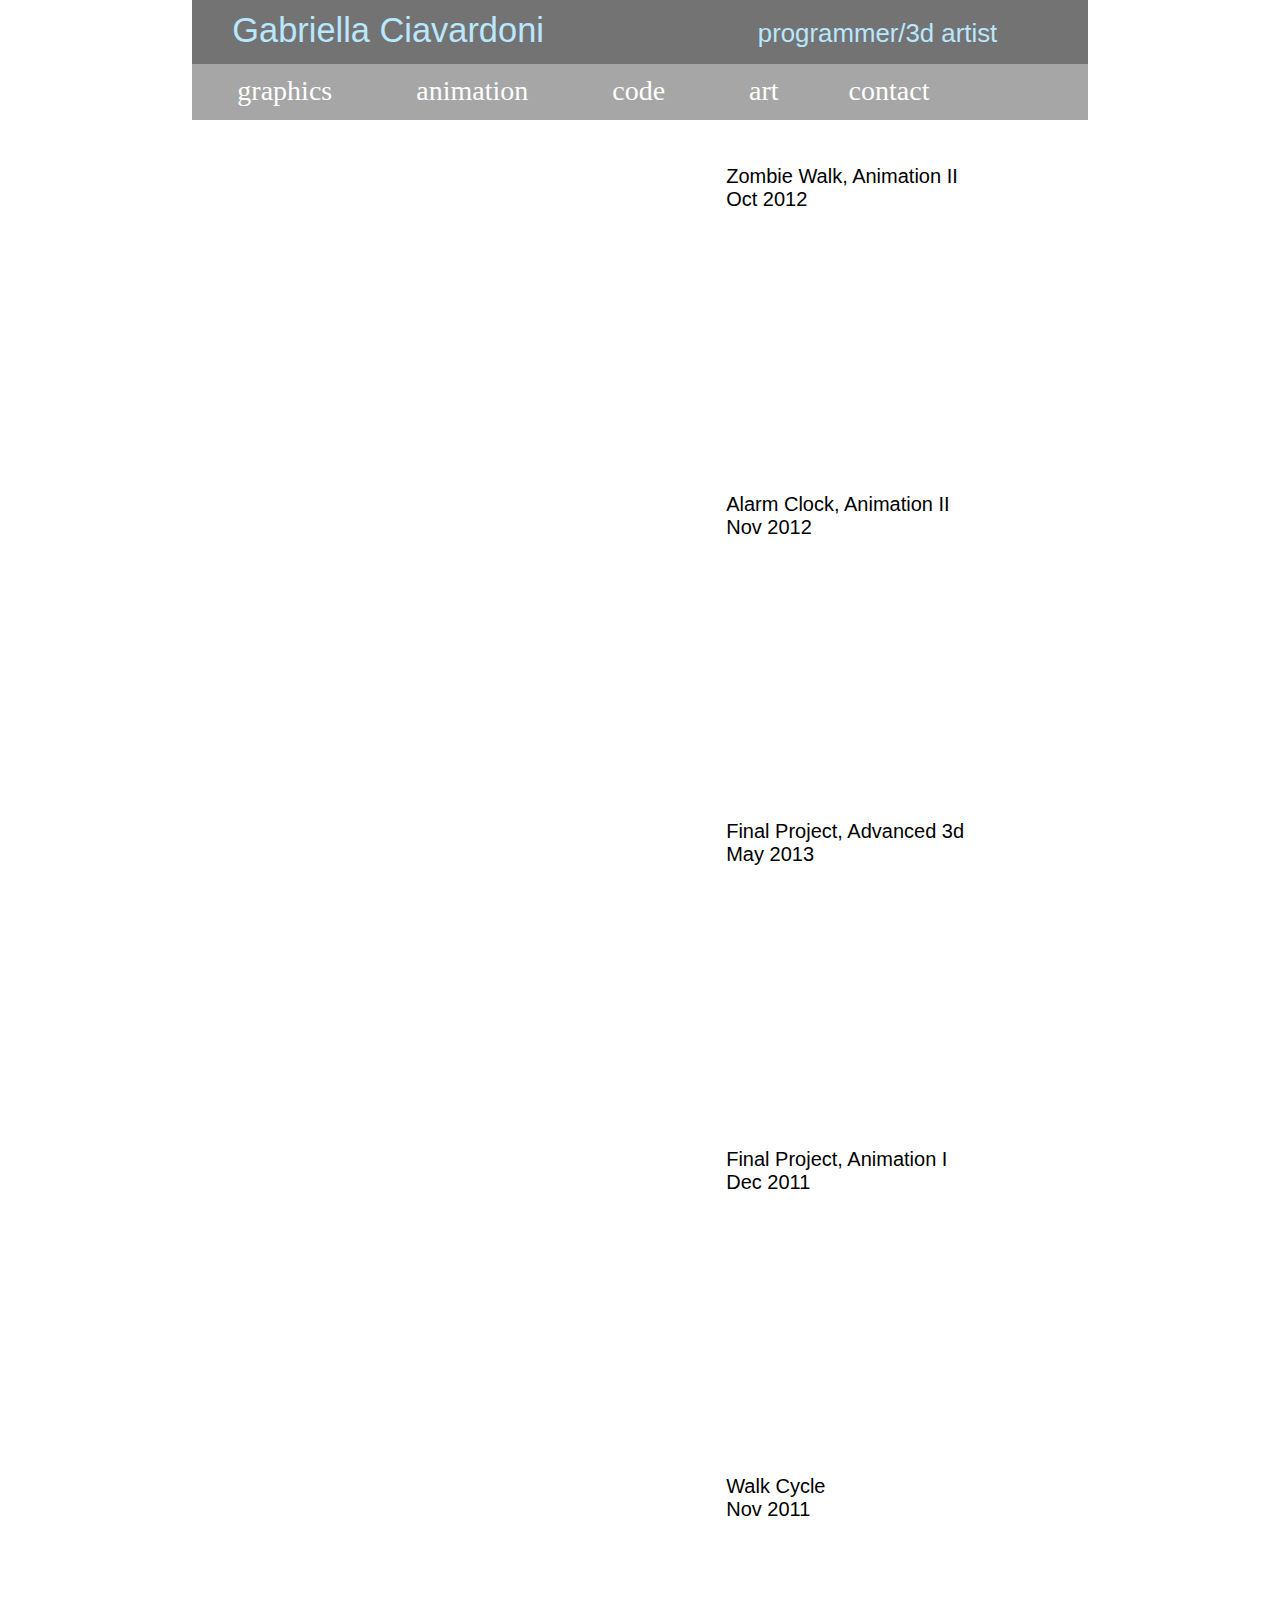
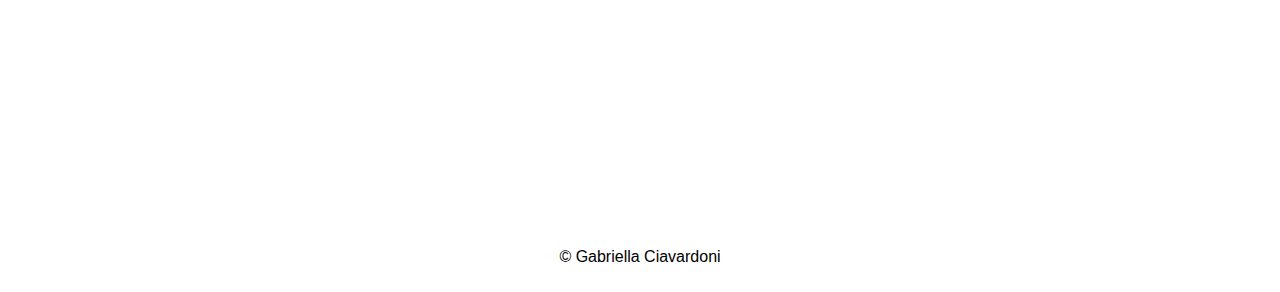
==== animation.html @ b0a227eb "pages" ====
<!DOCTYPE HTML>
<html>
<head>
<meta http-equiv="Content-Type" content="text/html; charset=utf-8">
<title>gciavardoni.com</title>
<link href="stylesheet.css" rel="stylesheet" type="text/css">
</head>

<body>

<div id = "mainContainer">

    <div id = "header">Gabriella Ciavardoni<div style="font-size: 0.75em; display: inline-block; padding-left: 25%; text-align: right;">programmer/3d artist</div></div>

    <div id = "nav">
            <a href="graphics.html"><div id = "pageLink", style = "display: inline-block;">graphics</div></a>
            <a href="animation.html"><div id = "pageLink" style = "display: inline-block;">animation</div></a>
            <a href="code.html"><div id = "pageLink", style = "display: inline-block;">code</div></a>
            <a href="art.html"><div id = "pageLink" style = "display: inline-block;">art</div></a>
            <a href="index.html"><div id = "lastLink" style = "display: inline-block;">contact</div></a>
    </div>

	<div id = "pageContent">
    
    	<div id = "videoBin">
        </div>
        <div id = "descr">Zombie Walk, Animation II<br>Oct 2012</div>

		<br>
                
    	<div id = "videoBin">
        </div>
        <div id = "descr">Alarm Clock, Animation II<br>Nov 2012</div>

		<br>
        
        <div id = "videoBin">
        <iframe src="http://player.vimeo.com/video/81960829" frameborder="0" style="overflow:hidden;overflow-x:hidden;overflow-y:hidden;height:100%;width:100%;position:absolute;top:0px;left:0px;right:0px;bottom:0px;" webkitallowfullscreen mozallowfullscreen allowfullscreen></iframe></div>
        <a href="http://vimeo.com/81960829" target="_blank" style="color: #000;"><div id = "descr">Final Project, Advanced 3d<br>May 2013</div></a>

		<br>
    
    	<div id = "videoBin">
    	<iframe src="http://player.vimeo.com/video/34568911" frameborder="0" style="overflow:hidden;overflow-x:hidden;overflow-y:hidden;height:100%;width:100%;position:absolute;top:0px;left:0px;right:0px;bottom:0px;" webkitAllowFullScreen mozallowfullscreen allowFullScreen></iframe></div>
		<a href="http://vimeo.com/34568911" target="_blank" style="color: #000;"><div id = "descr">Final Project, Animation I<br>Dec 2011</div></a>
		
        <br>
        
        <div id = "videoBin">
		<iframe src="http://player.vimeo.com/video/34354521" frameborder="0" style="overflow:hidden;overflow-x:hidden;overflow-y:hidden;height:100%;width:100%;position:absolute;top:0px;left:0px;right:0px;bottom:0px;" webkitAllowFullScreen mozallowfullscreen allowFullScreen></iframe>
        </div>
        <a href="http://vimeo.com/34354521" target="_blank" style="color: #000;"><div id = "descr">Walk Cycle<br>Nov 2011</div></a>

    </div>

    <div id = "footer">© Gabriella Ciavardoni</div>

</div>

</body>

</html>
---- stylesheet.css ----
@charset "utf-8";
/* CSS Document */

/* Setup */
body {
	background-image: url(images/background.png);
	background-size: 30%;
	
	font-size: 100%;
	margin: 0 auto;
	position: relative;
}

/* Main Bin */
#mainContainer {
	height: auto;
	/* width: 70%; */
	margin-left: 15%;
	margin-right: 15%;
		
	background-color: rgba(255, 255, 255, 0.85);
	font-size: 1.0em;
	/*font-size: 2.5em;*/
	font-family:Arial, Helvetica, sans-serif;
	font-weight:lighter;
}

#header {	
	/* starting at top, clockwise */
	/*padding: 25px 75px 50px 75px;	*/
	padding: 1.25% 0% 1.5% 4.5%;
	
	background-color: rgba(0, 0, 0, 0.55);
	
	font-size: 2.15em;
	font-family: Arial, Helvetica, sans-serif;;
	color: #b8e7ff;
}

/* Navigation Bar */
#nav {
	padding: 1.25% 3.5% 1.5% 3.5%;
	background-color: rgba(0, 0, 0, 0.35);
	
	font-size: 1.75em;
	font-family: Raleway;
	color: #FFF;
}

#pageLink {
	padding-right: 2.25em;
	padding-left: 0.5em;
	text-align: center;
}

#lastLink {
	text-align: center;
}
/* End Navigation Bar */


/* General Content */
#pageContent {
 /*	padding: 50px 75px 0px 75px; */
	padding: 5% 5% 0% 5%;
	font-size: 1.25em;
	text-align: justify;
}

#general {
	padding: 1% 7.5% 0% 7.5%;
	font-size: 1.10em;
	text-align: justify;
	font-family:Arial, Helvetica, sans-serif;
	font-weight: 50%;
}

/* Video Content */
#videoBin {
	width: 50%;
	padding-bottom: 35%;
	margin-left: 5%;
	box-sizing: border-box;
	position: relative;
	display: inline-block;
	margin-bottom: 5%;
}

#descr {
	vertical-align: top;
	width: 35%;
	padding-left: 5%;
/*	padding: 25px 0px 25px 200px;*/
	display: inline-block;
	text-align: center:
}
/* End Video Content */

/* Image Content */
#gallery {
	padding: 5% 5% 5% 5%;
	width: 112.5%;
}
/* End Image Content */

#footer {
	height: auto;
/*	padding: 100px 75px 30px 75px; */
	padding: 5% 7.5% 3% 7.5%;
	text-align: center;
}


/* Link Settings */
a:link {color: #FFF; text-decoration:none;} /* unvisited link */
a:visited {color: #FFF;} /* visited link */
a:hover {color:#b8e7ff;} /* mouse over link */


/* Font Settings */
@font-face {
    font-family:'Raleway Thin';
	src: url('raleway_thin-webfont.eot');
	src: url('raleway_thin-webfont.eot?#iefix') format('embedded-opentype'), url('raleway_thin-webfont.woff') format('woff'), url('raleway_thin-webfont.ttf') format('truetype'), url('raleway_thin-webfont.svg#raleway_thin') format('svg');
	font-weight: normal;
	font-style: normal;
}
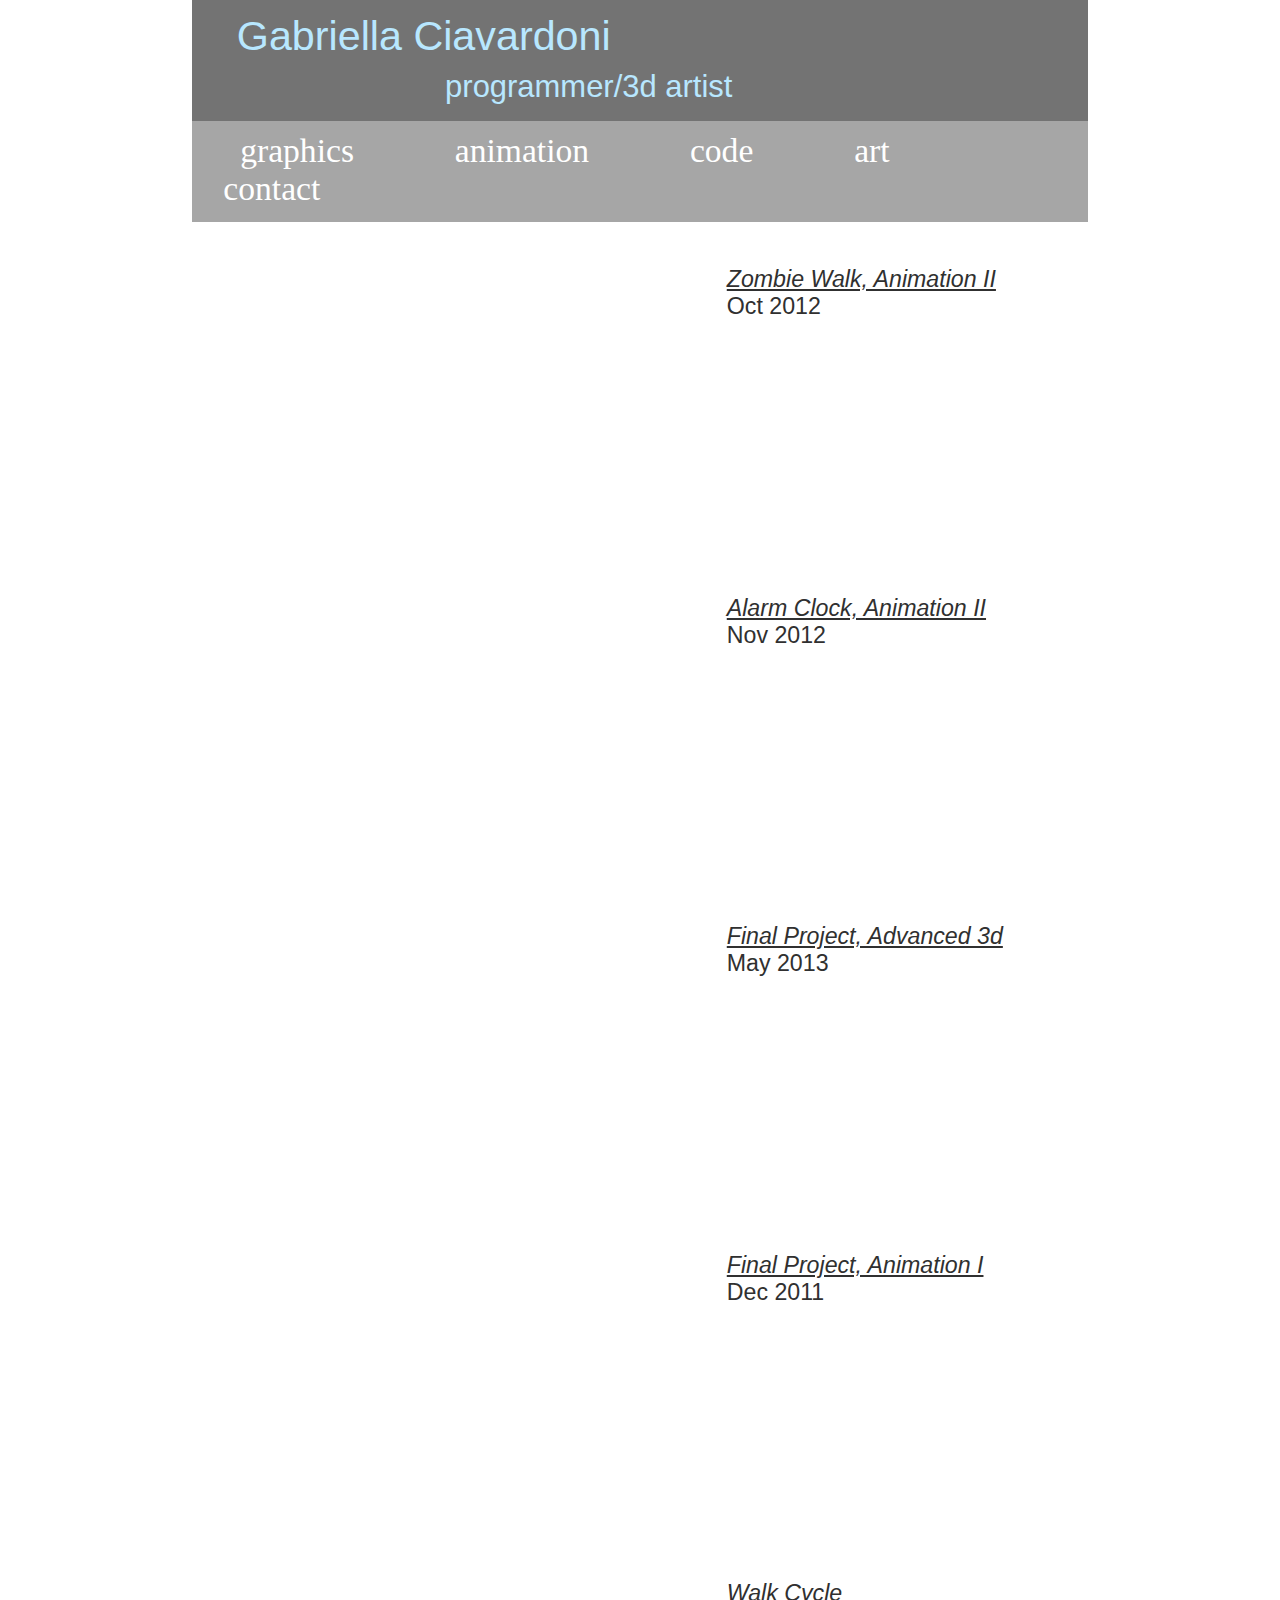
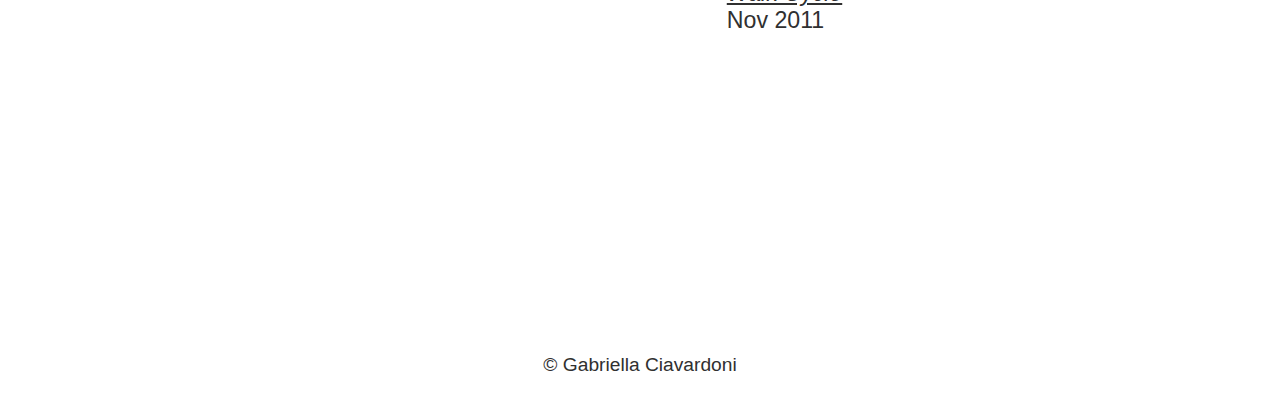
==== commit 4af699b8: "updates" ====
--- a/animation.html
+++ b/animation.html
@@ -2,7 +2,7 @@
 <html>
 <head>
 <meta http-equiv="Content-Type" content="text/html; charset=utf-8">
-<title>gciavardoni.com</title>
+<title>Gabriella Ciavardoni</title>
 <link href="stylesheet.css" rel="stylesheet" type="text/css">
 </head>
 
@@ -13,47 +13,49 @@
     <div id = "header">Gabriella Ciavardoni<div style="font-size: 0.75em; display: inline-block; padding-left: 25%; text-align: right;">programmer/3d artist</div></div>
 
     <div id = "nav">
-            <a href="graphics.html"><div id = "pageLink", style = "display: inline-block;">graphics</div></a>
-            <a href="animation.html"><div id = "pageLink" style = "display: inline-block;">animation</div></a>
-            <a href="code.html"><div id = "pageLink", style = "display: inline-block;">code</div></a>
-            <a href="art.html"><div id = "pageLink" style = "display: inline-block;">art</div></a>
-            <a href="index.html"><div id = "lastLink" style = "display: inline-block;">contact</div></a>
+            <a class="nav" href="graphics.html"><div id = "pageLink", style = "display: inline-block;">graphics</div></a>
+            <a class="nav" href="animation.html"><div id = "pageLink" style = "display: inline-block;">animation</div></a>
+            <a class="nav" href="code.html"><div id = "pageLink", style = "display: inline-block;">code</div></a>
+            <a class="nav" href="art.html"><div id = "pageLink" style = "display: inline-block;">art</div></a>
+            <a class="nav" href="index.html"><div id = "lastLink" style = "display: inline-block;">contact</div></a>
     </div>
 
-	<div id = "pageContent">
-    
-    	<div id = "videoBin">
+    <div id = "content">
+    	<div id = "pageContent">
+        
+        	<div id = "videoBin">
+            <iframe src="http://player.vimeo.com/video/82433640" frameborder="0" style="overflow:hidden;overflow-x:hidden;overflow-y:hidden;height:100%;width:100%;position:absolute;top:0px;left:0px;right:0px;bottom:0px;" webkitAllowFullScreen mozallowfullscreen allowFullScreen></iframe></div>
+            <div id ="descr"><a class="gen" href="https://vimeo.com/82433640" target="_blank" style="color: #303030;">Zombie Walk, Animation II</a><br>Oct 2012</div>
+
+    		<br>
+                    
+        	<div id = "videoBin">
+            <iframe src="http://player.vimeo.com/video/82433641" frameborder="0" style="overflow:hidden;overflow-x:hidden;overflow-y:hidden;height:100%;width:100%;position:absolute;top:0px;left:0px;right:0px;bottom:0px;" webkitAllowFullScreen mozallowfullscreen allowFullScreen></iframe></div>
+            <div id = "descr"><a class="gen" href="https://vimeo.com/82433641" target="_blank" style="color: #303030;">Alarm Clock, Animation II</a><br>Nov 2012</div>
+
+    		<br>
+            
+            <div id = "videoBin">
+            <iframe src="http://player.vimeo.com/video/81960829" frameborder="0" style="overflow:hidden;overflow-x:hidden;overflow-y:hidden;height:100%;width:100%;position:absolute;top:0px;left:0px;right:0px;bottom:0px;" webkitallowfullscreen mozallowfullscreen allowfullscreen></iframe></div>
+            <div id = "descr"><a class="gen" href="http://vimeo.com/81960829" target="_blank" style="color: #303030;">Final Project, Advanced 3d</a><br>May 2013</div>
+
+    		<br>
+        
+        	<div id = "videoBin">
+        	<iframe src="http://player.vimeo.com/video/34568911" frameborder="0" style="overflow:hidden;overflow-x:hidden;overflow-y:hidden;height:100%;width:100%;position:absolute;top:0px;left:0px;right:0px;bottom:0px;" webkitAllowFullScreen mozallowfullscreen allowFullScreen></iframe></div>
+    		<div id = "descr"><a class="gen" href="http://vimeo.com/34568911" target="_blank" style="color: #303030;">Final Project, Animation I</a><br>Dec 2011</div>
+    		
+            <br>
+            
+            <div id = "videoBin">
+    		<iframe src="http://player.vimeo.com/video/34354521" frameborder="0" style="overflow:hidden;overflow-x:hidden;overflow-y:hidden;height:100%;width:100%;position:absolute;top:0px;left:0px;right:0px;bottom:0px;" webkitAllowFullScreen mozallowfullscreen allowFullScreen></iframe>
+            </div>
+            <div id = "descr"><a class="gen" href="http://vimeo.com/34354521" target="_blank" style="color: #303030;">Walk Cycle</a><br>Nov 2011</div>
+
         </div>
-        <div id = "descr">Zombie Walk, Animation II<br>Oct 2012</div>
 
-		<br>
-                
-    	<div id = "videoBin">
-        </div>
-        <div id = "descr">Alarm Clock, Animation II<br>Nov 2012</div>
-
-		<br>
-        
-        <div id = "videoBin">
-        <iframe src="http://player.vimeo.com/video/81960829" frameborder="0" style="overflow:hidden;overflow-x:hidden;overflow-y:hidden;height:100%;width:100%;position:absolute;top:0px;left:0px;right:0px;bottom:0px;" webkitallowfullscreen mozallowfullscreen allowfullscreen></iframe></div>
-        <a href="http://vimeo.com/81960829" target="_blank" style="color: #000;"><div id = "descr">Final Project, Advanced 3d<br>May 2013</div></a>
-
-		<br>
-    
-    	<div id = "videoBin">
-    	<iframe src="http://player.vimeo.com/video/34568911" frameborder="0" style="overflow:hidden;overflow-x:hidden;overflow-y:hidden;height:100%;width:100%;position:absolute;top:0px;left:0px;right:0px;bottom:0px;" webkitAllowFullScreen mozallowfullscreen allowFullScreen></iframe></div>
-		<a href="http://vimeo.com/34568911" target="_blank" style="color: #000;"><div id = "descr">Final Project, Animation I<br>Dec 2011</div></a>
-		
-        <br>
-        
-        <div id = "videoBin">
-		<iframe src="http://player.vimeo.com/video/34354521" frameborder="0" style="overflow:hidden;overflow-x:hidden;overflow-y:hidden;height:100%;width:100%;position:absolute;top:0px;left:0px;right:0px;bottom:0px;" webkitAllowFullScreen mozallowfullscreen allowFullScreen></iframe>
-        </div>
-        <a href="http://vimeo.com/34354521" target="_blank" style="color: #000;"><div id = "descr">Walk Cycle<br>Nov 2011</div></a>
-
+        <div id = "footer">© Gabriella Ciavardoni</div>
     </div>
-
-    <div id = "footer">© Gabriella Ciavardoni</div>
 
 </div>
 
--- a/stylesheet.css
+++ b/stylesheet.css
@@ -19,16 +19,21 @@
 	margin-right: 15%;
 		
 	background-color: rgba(255, 255, 255, 0.85);
-	font-size: 1.0em;
+	font-size: 1.2em;
 	/*font-size: 2.5em;*/
 	font-family:Arial, Helvetica, sans-serif;
 	font-weight:lighter;
+	color: #303030;
+}
+
+#content {
+	background-color: rgba(255, 255, 255, 0.20);
 }
 
 #header {	
 	/* starting at top, clockwise */
 	/*padding: 25px 75px 50px 75px;	*/
-	padding: 1.25% 0% 1.5% 4.5%;
+	padding: 1.5% 2.0% 1.5% 5.0%;
 	
 	background-color: rgba(0, 0, 0, 0.55);
 	
@@ -63,13 +68,13 @@
 #pageContent {
  /*	padding: 50px 75px 0px 75px; */
 	padding: 5% 5% 0% 5%;
-	font-size: 1.25em;
+	font-size: 1.15em;
 	text-align: justify;
 }
 
 #general {
 	padding: 1% 7.5% 0% 7.5%;
-	font-size: 1.10em;
+	font-size: 1.05em;
 	text-align: justify;
 	font-family:Arial, Helvetica, sans-serif;
 	font-weight: 50%;
@@ -87,12 +92,13 @@
 }
 
 #descr {
+	/*font-size: 1.0em;*/
 	vertical-align: top;
 	width: 35%;
 	padding-left: 5%;
 /*	padding: 25px 0px 25px 200px;*/
 	display: inline-block;
-	text-align: center:
+	font-size: 1.05em;
 }
 /* End Video Content */
 
@@ -112,10 +118,16 @@
 
 
 /* Link Settings */
-a:link {color: #FFF; text-decoration:none;} /* unvisited link */
-a:visited {color: #FFF;} /* visited link */
-a:hover {color:#b8e7ff;} /* mouse over link */
 
+/* navigation links */
+a.nav:link {color: #FFF; text-decoration: none;} /* unvisited link */
+a.nav:visited {color: #FFF;} /* visited link */
+a.nav:hover {color: #b8e7ff;} /* mouse over link */
+
+/* text contents links */
+a.gen:link {color: #000; text-decoration: underline; font-style: oblique;}
+a.gen:visited {color: #000; text-decoration: underline; font-style: oblique;}
+a.gen:hover {color: #1f5c99;}
 
 /* Font Settings */
 @font-face {
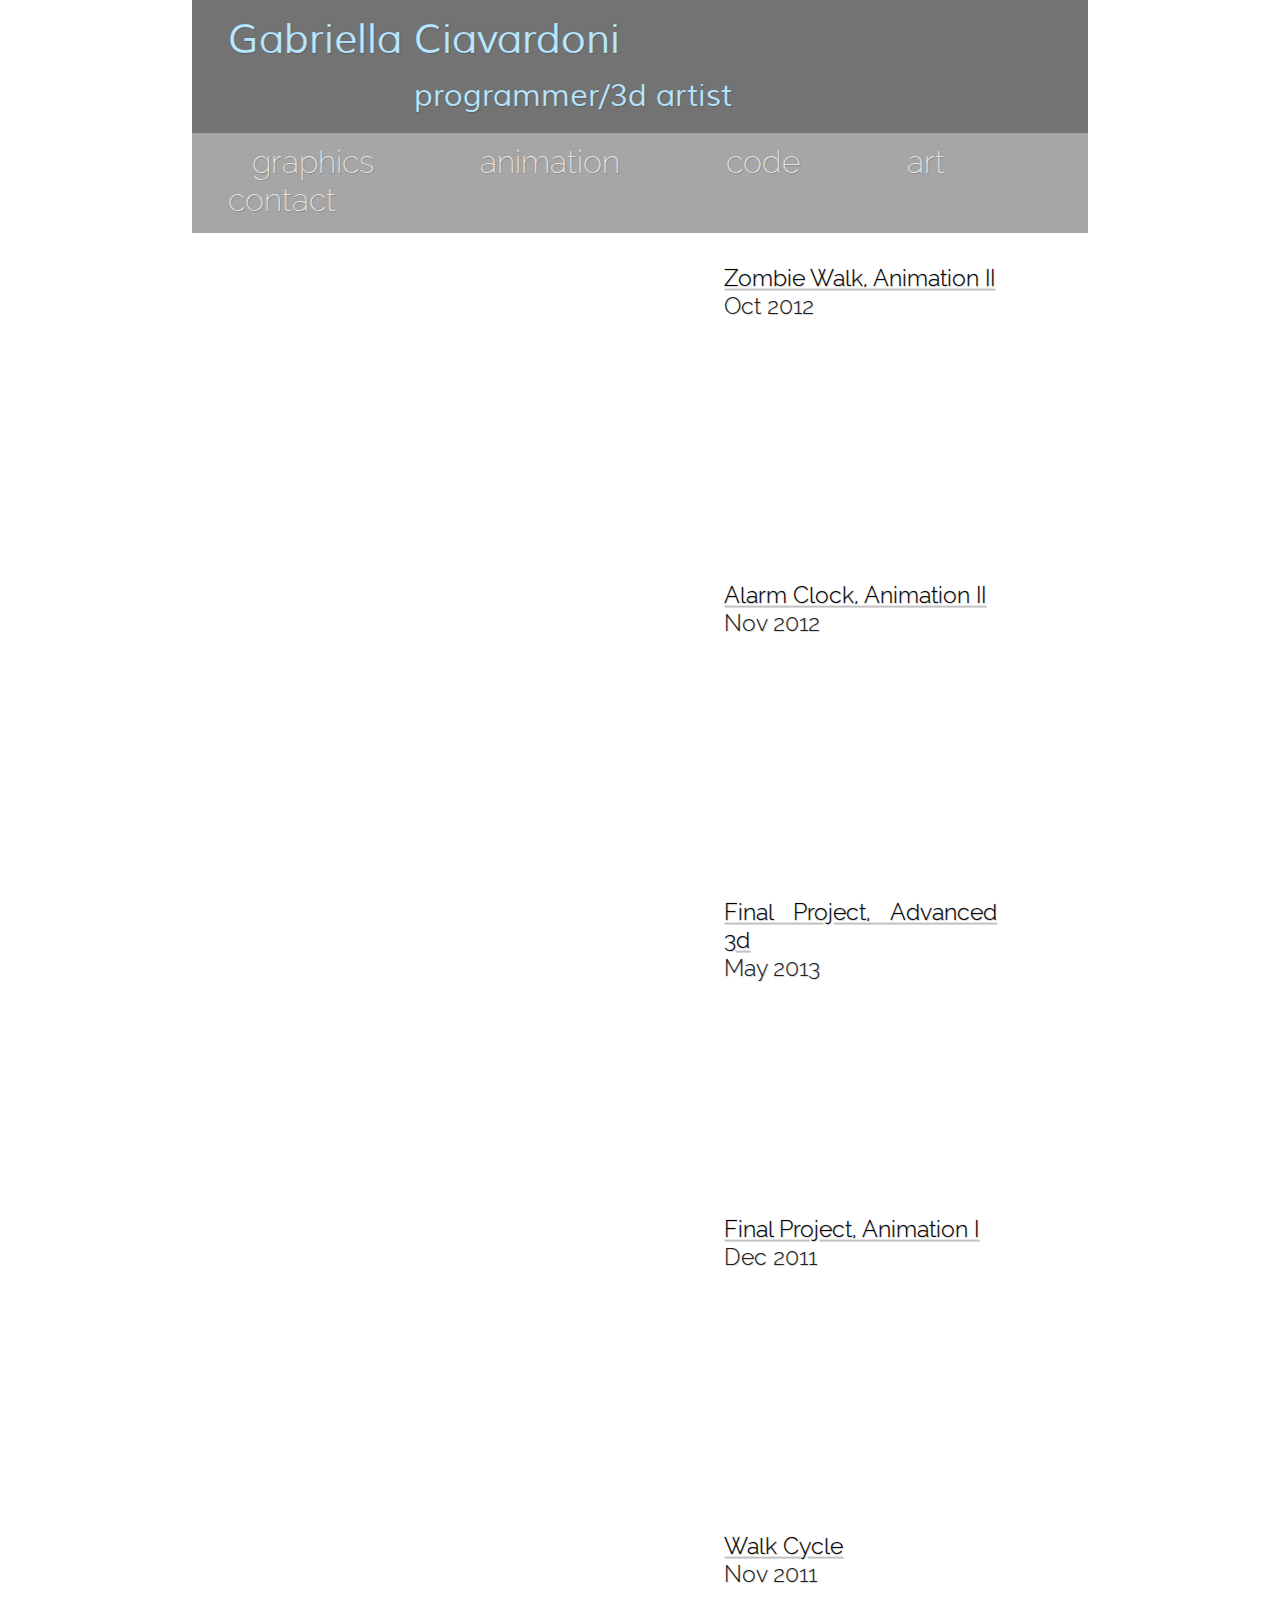
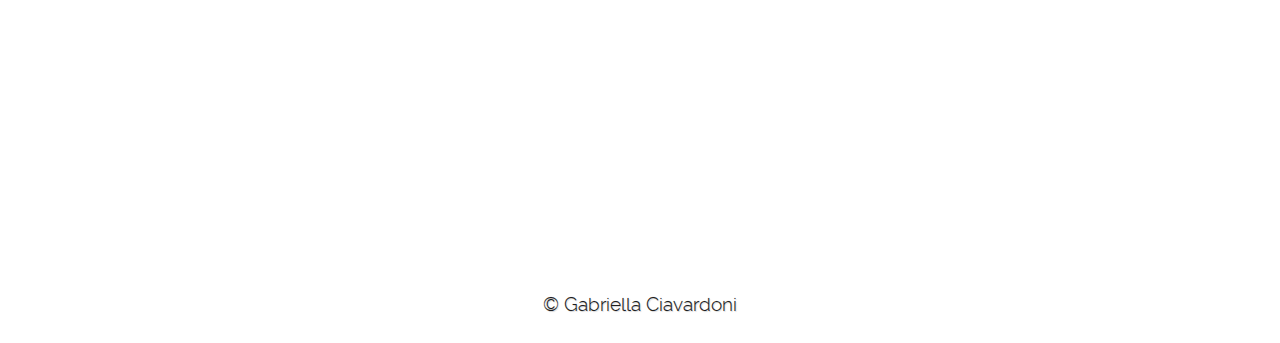
==== commit 1fe9cd6d: "art page added" ====
--- a/animation.html
+++ b/animation.html
@@ -4,13 +4,14 @@
 <meta http-equiv="Content-Type" content="text/html; charset=utf-8">
 <title>Gabriella Ciavardoni</title>
 <link href="stylesheet.css" rel="stylesheet" type="text/css">
+<link href='http://fonts.googleapis.com/css?family=Raleway:400,300,200,100,500,600|Carrois+Gothic|Muli:400,400italic,300italic,300' rel='stylesheet' type='text/css'>
 </head>
 
 <body>
 
 <div id = "mainContainer">
 
-    <div id = "header">Gabriella Ciavardoni<div style="font-size: 0.75em; display: inline-block; padding-left: 25%; text-align: right;">programmer/3d artist</div></div>
+    <div id = "header">Gabriella Ciavardoni<div style="font-size: 0.75em; display: inline-block; padding-left: 22.5%; text-align: right;">programmer/3d artist</div></div>
 
     <div id = "nav">
             <a class="nav" href="graphics.html"><div id = "pageLink", style = "display: inline-block;">graphics</div></a>
@@ -25,32 +26,32 @@
         
         	<div id = "videoBin">
             <iframe src="http://player.vimeo.com/video/82433640" frameborder="0" style="overflow:hidden;overflow-x:hidden;overflow-y:hidden;height:100%;width:100%;position:absolute;top:0px;left:0px;right:0px;bottom:0px;" webkitAllowFullScreen mozallowfullscreen allowFullScreen></iframe></div>
-            <div id ="descr"><a class="gen" href="https://vimeo.com/82433640" target="_blank" style="color: #303030;">Zombie Walk, Animation II</a><br>Oct 2012</div>
+            <div id ="descr"><a class="gen" href="https://vimeo.com/82433640" target="_blank">Zombie Walk, Animation II</a><br>Oct 2012</div>
 
     		<br>
                     
         	<div id = "videoBin">
             <iframe src="http://player.vimeo.com/video/82433641" frameborder="0" style="overflow:hidden;overflow-x:hidden;overflow-y:hidden;height:100%;width:100%;position:absolute;top:0px;left:0px;right:0px;bottom:0px;" webkitAllowFullScreen mozallowfullscreen allowFullScreen></iframe></div>
-            <div id = "descr"><a class="gen" href="https://vimeo.com/82433641" target="_blank" style="color: #303030;">Alarm Clock, Animation II</a><br>Nov 2012</div>
+            <div id = "descr"><a class="gen" href="https://vimeo.com/82433641" target="_blank">Alarm Clock, Animation II</a><br>Nov 2012</div>
 
     		<br>
             
             <div id = "videoBin">
             <iframe src="http://player.vimeo.com/video/81960829" frameborder="0" style="overflow:hidden;overflow-x:hidden;overflow-y:hidden;height:100%;width:100%;position:absolute;top:0px;left:0px;right:0px;bottom:0px;" webkitallowfullscreen mozallowfullscreen allowfullscreen></iframe></div>
-            <div id = "descr"><a class="gen" href="http://vimeo.com/81960829" target="_blank" style="color: #303030;">Final Project, Advanced 3d</a><br>May 2013</div>
+            <div id = "descr"><a class="gen" href="http://vimeo.com/81960829" target="_blank">Final Project, Advanced 3d</a><br>May 2013</div>
 
     		<br>
         
         	<div id = "videoBin">
         	<iframe src="http://player.vimeo.com/video/34568911" frameborder="0" style="overflow:hidden;overflow-x:hidden;overflow-y:hidden;height:100%;width:100%;position:absolute;top:0px;left:0px;right:0px;bottom:0px;" webkitAllowFullScreen mozallowfullscreen allowFullScreen></iframe></div>
-    		<div id = "descr"><a class="gen" href="http://vimeo.com/34568911" target="_blank" style="color: #303030;">Final Project, Animation I</a><br>Dec 2011</div>
+    		<div id = "descr"><a class="gen" href="http://vimeo.com/34568911" target="_blank">Final Project, Animation I</a><br>Dec 2011</div>
     		
             <br>
             
             <div id = "videoBin">
     		<iframe src="http://player.vimeo.com/video/34354521" frameborder="0" style="overflow:hidden;overflow-x:hidden;overflow-y:hidden;height:100%;width:100%;position:absolute;top:0px;left:0px;right:0px;bottom:0px;" webkitAllowFullScreen mozallowfullscreen allowFullScreen></iframe>
             </div>
-            <div id = "descr"><a class="gen" href="http://vimeo.com/34354521" target="_blank" style="color: #303030;">Walk Cycle</a><br>Nov 2011</div>
+            <div id = "descr"><a class="gen" href="http://vimeo.com/34354521" target="_blank">Walk Cycle</a><br>Nov 2011</div>
 
         </div>
 
--- a/stylesheet.css
+++ b/stylesheet.css
@@ -21,9 +21,9 @@
 	background-color: rgba(255, 255, 255, 0.85);
 	font-size: 1.2em;
 	/*font-size: 2.5em;*/
-	font-family:Arial, Helvetica, sans-serif;
-	font-weight:lighter;
-	color: #303030;
+	font-family: "ralewaylight", sans-serif;
+	/*color: #303030;*/
+	color: #202020;
 }
 
 #content {
@@ -32,29 +32,28 @@
 
 #header {	
 	/* starting at top, clockwise */
-	/*padding: 25px 75px 50px 75px;	*/
-	padding: 1.5% 2.0% 1.5% 5.0%;
+	padding: 1.5% 3.9% 1.5% 4%;
 	
 	background-color: rgba(0, 0, 0, 0.55);
-	
+	font-family: "muliregular", sans-serif;
 	font-size: 2.15em;
-	font-family: Arial, Helvetica, sans-serif;;
 	color: #b8e7ff;
 }
 
 /* Navigation Bar */
 #nav {
-	padding: 1.25% 3.5% 1.5% 3.5%;
+	padding: 1.10% 4.0% 1.6% 4.0%;
 	background-color: rgba(0, 0, 0, 0.35);
 	
-	font-size: 1.75em;
-	font-family: Raleway;
+	font-family: 'ralewayextralight', sans-serif;
+	font-size: 1.65em;
+	/*font-weight: 200;*/
 	color: #FFF;
 }
 
 #pageLink {
-	padding-right: 2.25em;
-	padding-left: 0.5em;
+	padding-right: 2.35em;
+	padding-left: 0.75em;
 	text-align: center;
 }
 
@@ -66,18 +65,17 @@
 
 /* General Content */
 #pageContent {
- /*	padding: 50px 75px 0px 75px; */
-	padding: 5% 5% 0% 5%;
+	padding: 3.5% 6.5% 0% 6.5%;
 	font-size: 1.15em;
+/*	font-weight:400;*/
 	text-align: justify;
 }
 
 #general {
-	padding: 1% 7.5% 0% 7.5%;
+	padding: 1% 6.5% 0% 9%;
 	font-size: 1.05em;
 	text-align: justify;
-	font-family:Arial, Helvetica, sans-serif;
-	font-weight: 50%;
+	/*font-weight: 50%*/
 }
 
 /* Video Content */
@@ -125,15 +123,53 @@
 a.nav:hover {color: #b8e7ff;} /* mouse over link */
 
 /* text contents links */
-a.gen:link {color: #000; text-decoration: underline; font-style: oblique;}
-a.gen:visited {color: #000; text-decoration: underline; font-style: oblique;}
+a.gen:link {color: #000; text-decoration: underline;}
+a.gen:visited {color: #000; text-decoration: underline;}
 a.gen:hover {color: #1f5c99;}
 
+
 /* Font Settings */
+
+html, html a {
+    -webkit-text-stroke: 1px rgba(0,0,0,0.1);
+    text-shadow: 1px 1px 1px rgba(0,0,0,0.15);
+}
+
+/* Generated by Font Squirrel (http://www.fontsquirrel.com) */
+/*@font-face {
+    font-family: 'ralewayregular';
+    src: url('raleway-regular-webfont.eot');
+    src: url('raleway-regular-webfont.svg#ralewayregular') format('svg'),
+    	 url('raleway-regular-webfont.eot?#iefix') format('embedded-opentype'),
+         url('raleway-regular-webfont.woff') format('woff'),
+         url('raleway-regular-webfont.ttf') format('truetype');
+}*/
+
+@font-face{
+    font-family: 'ralewayextralight';
+    src: url('raleway-extralight-webfont.eot');
+    src: url('raleway-extralight-webfont.svg#ralewayextralight') format('svg'),
+    	 url('raleway-extralight-webfont.eot?#iefix') format('embedded-opentype'),
+         url('raleway-extralight-webfont.woff') format('woff'),
+         url('raleway-extralight-webfont.ttf') format('truetype');
+}
+
 @font-face {
-    font-family:'Raleway Thin';
-	src: url('raleway_thin-webfont.eot');
-	src: url('raleway_thin-webfont.eot?#iefix') format('embedded-opentype'), url('raleway_thin-webfont.woff') format('woff'), url('raleway_thin-webfont.ttf') format('truetype'), url('raleway_thin-webfont.svg#raleway_thin') format('svg');
-	font-weight: normal;
-	font-style: normal;
+    font-family: 'ralewaylight';
+    src: url('raleway-light-webfont.eot');
+    src: url('raleway-light-webfont.svg#ralewaylight') format('svg'),
+    	 url('raleway-light-webfont.eot?#iefix') format('embedded-opentype'),
+         url('raleway-light-webfont.woff') format('woff'),
+         url('raleway-light-webfont.ttf') format('truetype');
 }
+
+@font-face {
+    font-family: 'muliregular';
+    src: url('muli-regular-webfont.eot');
+    src: url('muli-regular-webfont.eot?#iefix') format('embedded-opentype'),
+         url('muli-regular-webfont.woff') format('woff'),
+         url('muli-regular-webfont.ttf') format('truetype'),
+         url('muli-regular-webfont.svg#muliregular') format('svg');
+}
+
+
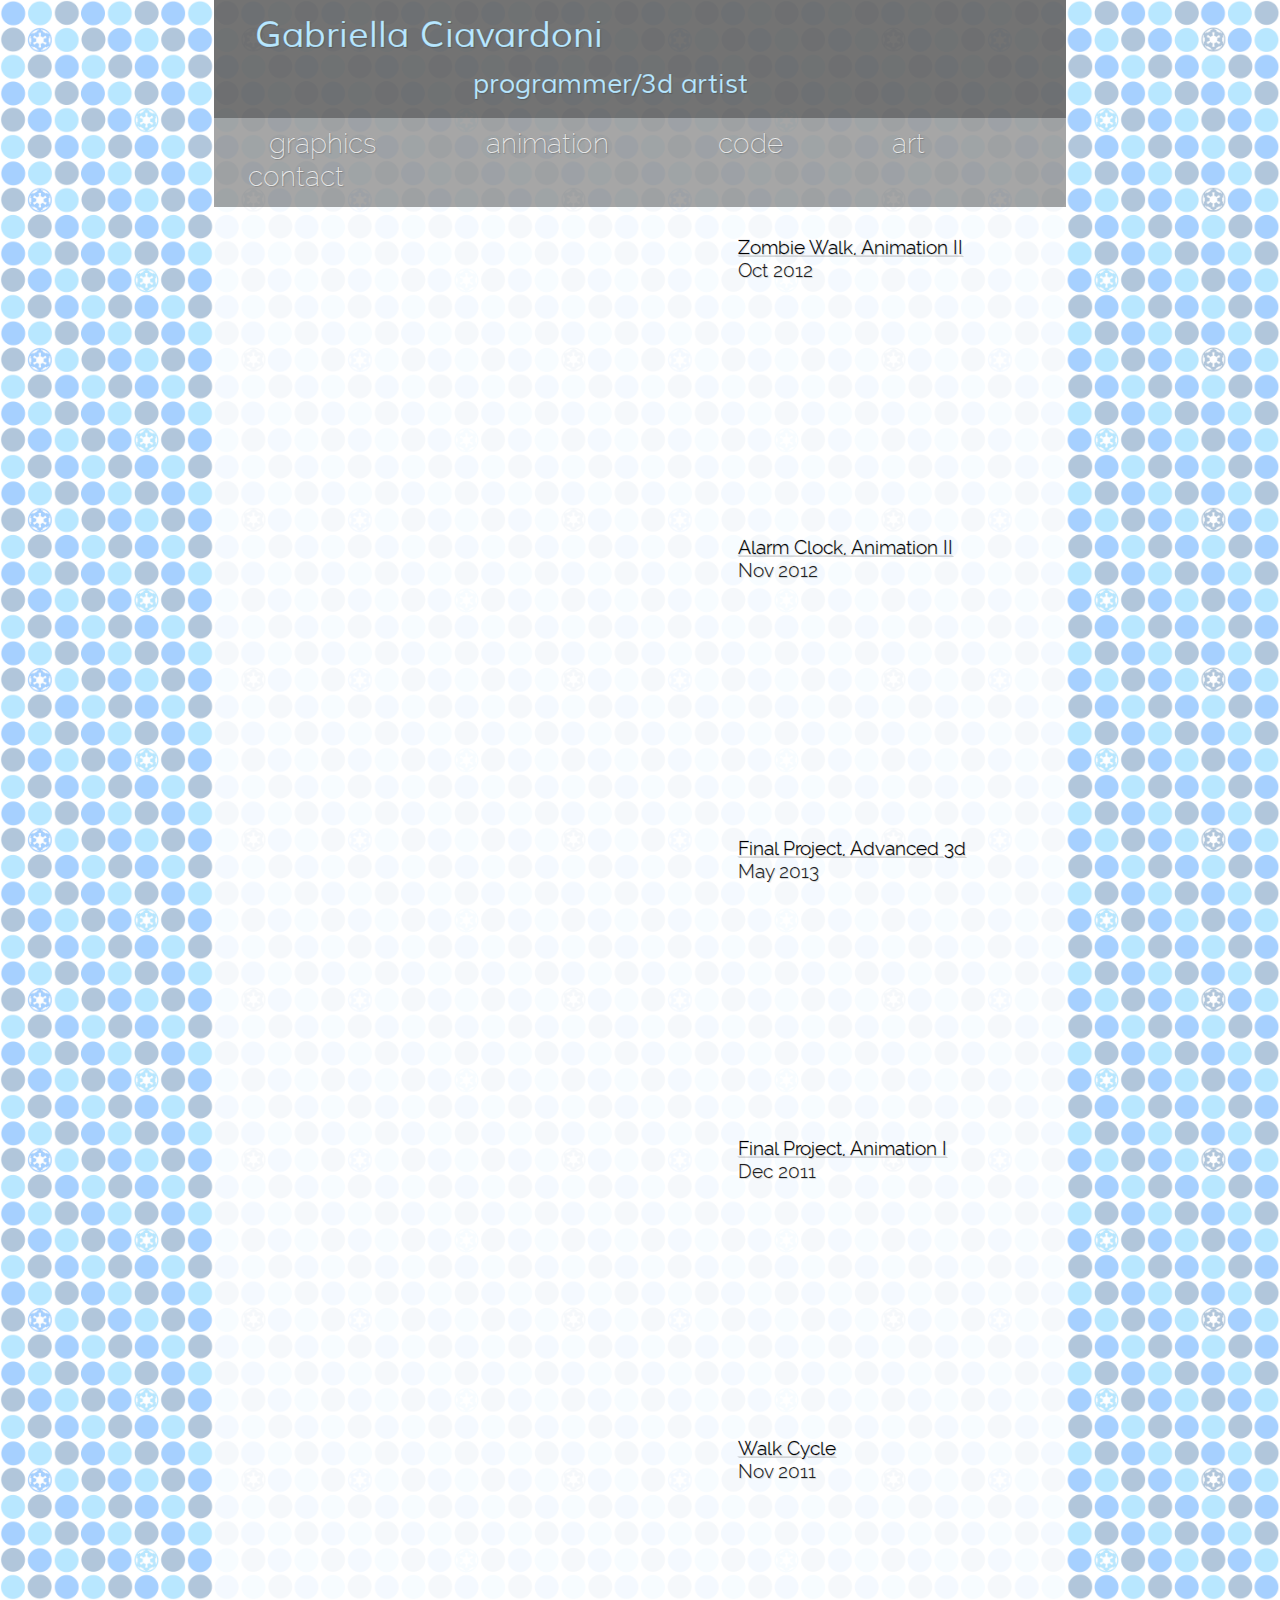
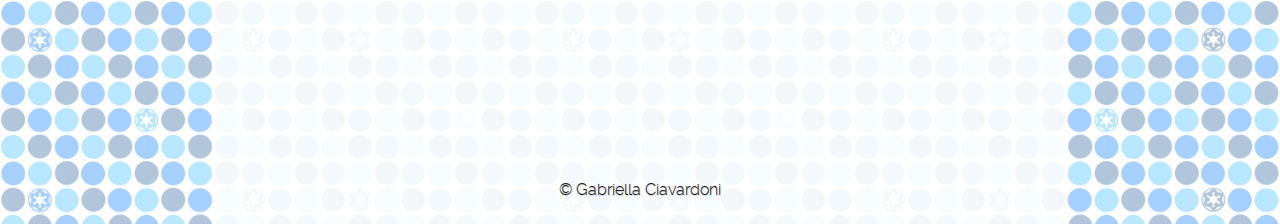
==== commit 5be52822: "size alterations" ====
--- a/animation.html
+++ b/animation.html
@@ -3,15 +3,16 @@
 <head>
 <meta http-equiv="Content-Type" content="text/html; charset=utf-8">
 <title>Gabriella Ciavardoni</title>
+<link rel="shortcut icon" href="images/icon.png" />
 <link href="stylesheet.css" rel="stylesheet" type="text/css">
-<link href='http://fonts.googleapis.com/css?family=Raleway:400,300,200,100,500,600|Carrois+Gothic|Muli:400,400italic,300italic,300' rel='stylesheet' type='text/css'>
 </head>
 
 <body>
 
 <div id = "mainContainer">
 
-    <div id = "header">Gabriella Ciavardoni<div style="font-size: 0.75em; display: inline-block; padding-left: 22.5%; text-align: right;">programmer/3d artist</div></div>
+    <div id = "header"><a class="head" href = "index.html">Gabriella Ciavardoni<div style="font-size: 0.75em; display: inline-block; padding-left: 28%; text-align: right;">programmer/3d artist</div></a></div>
+
 
     <div id = "nav">
             <a class="nav" href="graphics.html"><div id = "pageLink", style = "display: inline-block;">graphics</div></a>
--- a/stylesheet.css
+++ b/stylesheet.css
@@ -4,7 +4,7 @@
 /* Setup */
 body {
 	background-image: url(images/background.png);
-	background-size: 30%;
+	background-size: 25%;
 	
 	font-size: 100%;
 	margin: 0 auto;
@@ -15,11 +15,11 @@
 #mainContainer {
 	height: auto;
 	/* width: 70%; */
-	margin-left: 15%;
-	margin-right: 15%;
+	margin-left: 16.75%;
+	margin-right: 16.75%;
 		
 	background-color: rgba(255, 255, 255, 0.85);
-	font-size: 1.2em;
+	font-size: 1.0em;
 	/*font-size: 2.5em;*/
 	font-family: "ralewaylight", sans-serif;
 	/*color: #303030;*/
@@ -32,33 +32,33 @@
 
 #header {	
 	/* starting at top, clockwise */
-	padding: 1.5% 3.9% 1.5% 4%;
+	padding: 1.5% 3.9% 1.5% 4.75%;
 	
 	background-color: rgba(0, 0, 0, 0.55);
 	font-family: "muliregular", sans-serif;
-	font-size: 2.15em;
-	color: #b8e7ff;
+	font-size: 2.25em;
 }
 
 /* Navigation Bar */
 #nav {
-	padding: 1.10% 4.0% 1.6% 4.0%;
+	padding: 1.10% 3.9% 1.6% 4.0%;
 	background-color: rgba(0, 0, 0, 0.35);
 	
 	font-family: 'ralewayextralight', sans-serif;
-	font-size: 1.65em;
+	font-size: 1.75em;
 	/*font-weight: 200;*/
 	color: #FFF;
 }
 
 #pageLink {
-	padding-right: 2.35em;
+	padding-right: 2.9em;
 	padding-left: 0.75em;
 	text-align: center;
 }
 
 #lastLink {
 	text-align: center;
+	padding-right:0;
 }
 /* End Navigation Bar */
 
@@ -73,7 +73,7 @@
 
 #general {
 	padding: 1% 6.5% 0% 9%;
-	font-size: 1.05em;
+	font-size: 1.10em;
 	text-align: justify;
 	/*font-weight: 50%*/
 }
@@ -93,7 +93,7 @@
 	/*font-size: 1.0em;*/
 	vertical-align: top;
 	width: 35%;
-	padding-left: 5%;
+	padding-left: 7.5%;
 /*	padding: 25px 0px 25px 200px;*/
 	display: inline-block;
 	font-size: 1.05em;
@@ -116,6 +116,10 @@
 
 
 /* Link Settings */
+
+/* header link */
+a.head:link {color: #b8e7ff; text-decoration: none;}
+a.head:visited {color: #b8e7ff;}
 
 /* navigation links */
 a.nav:link {color: #FFF; text-decoration: none;} /* unvisited link */
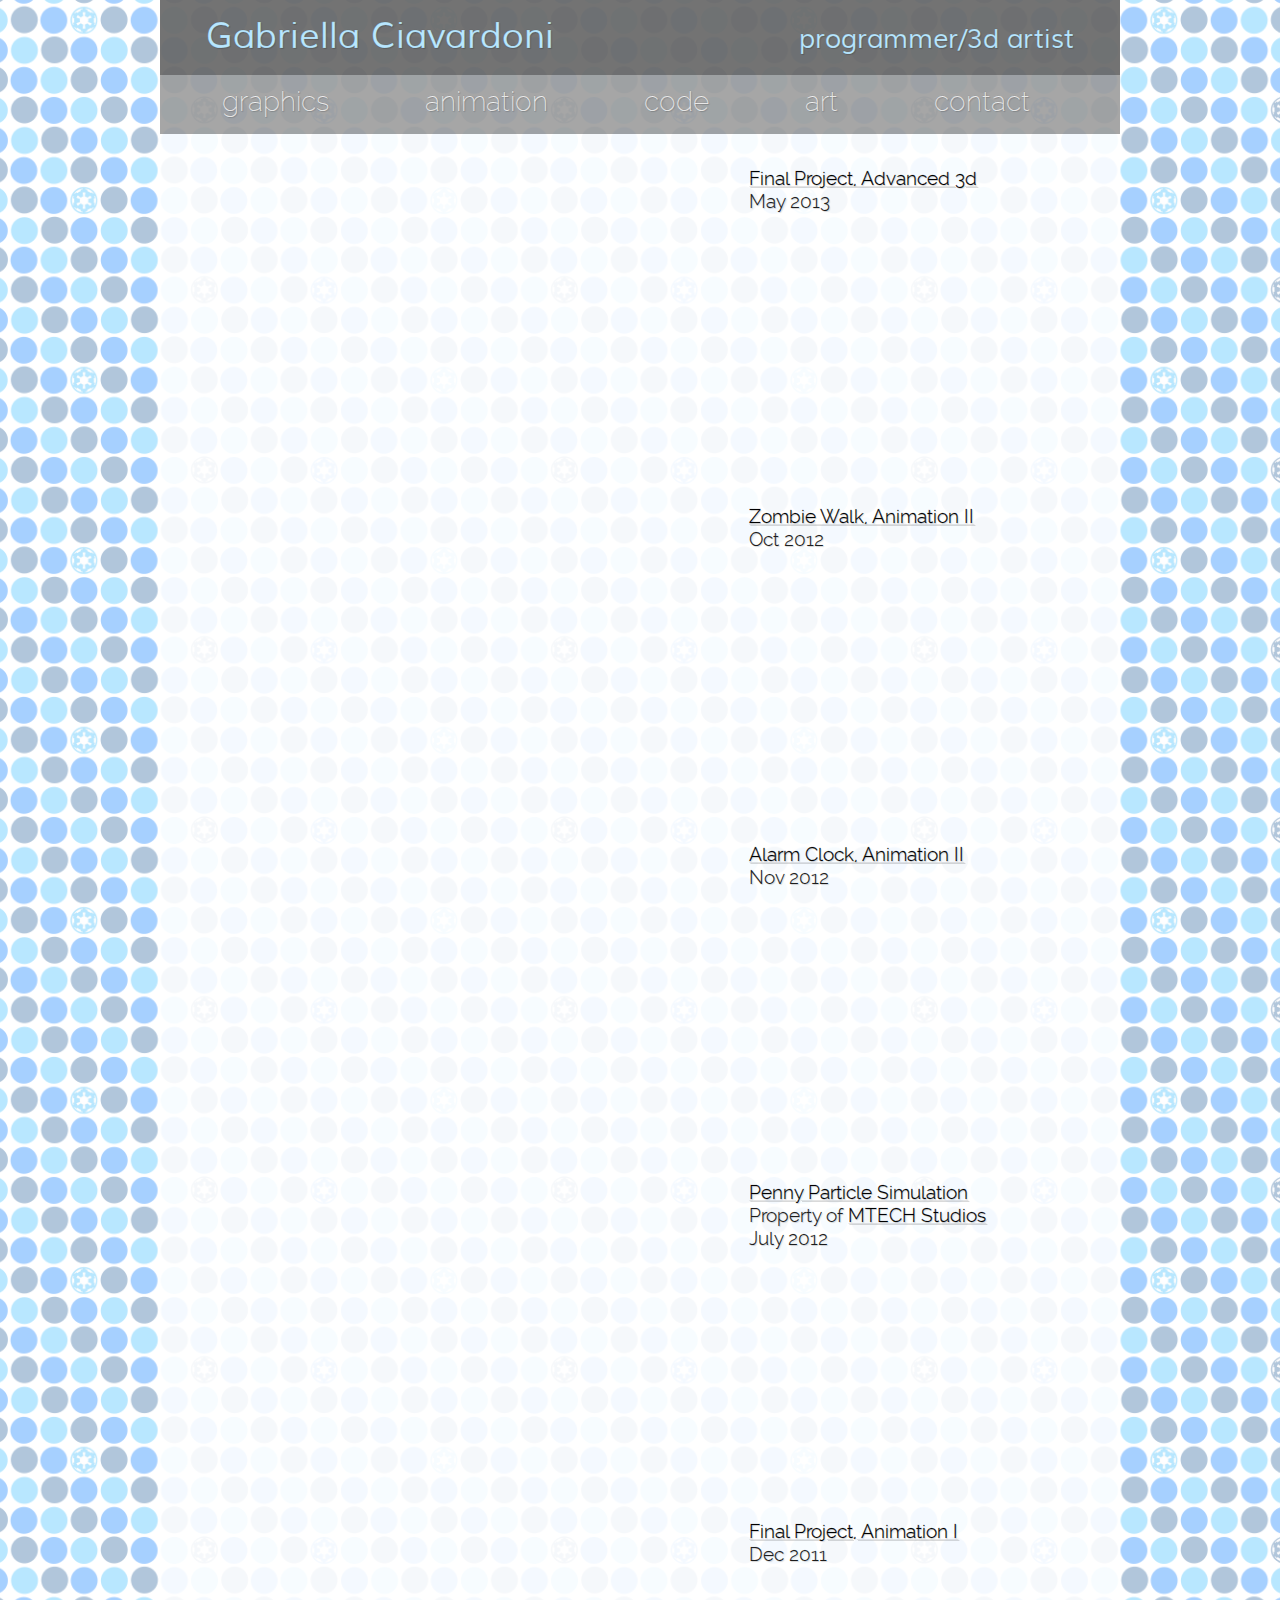
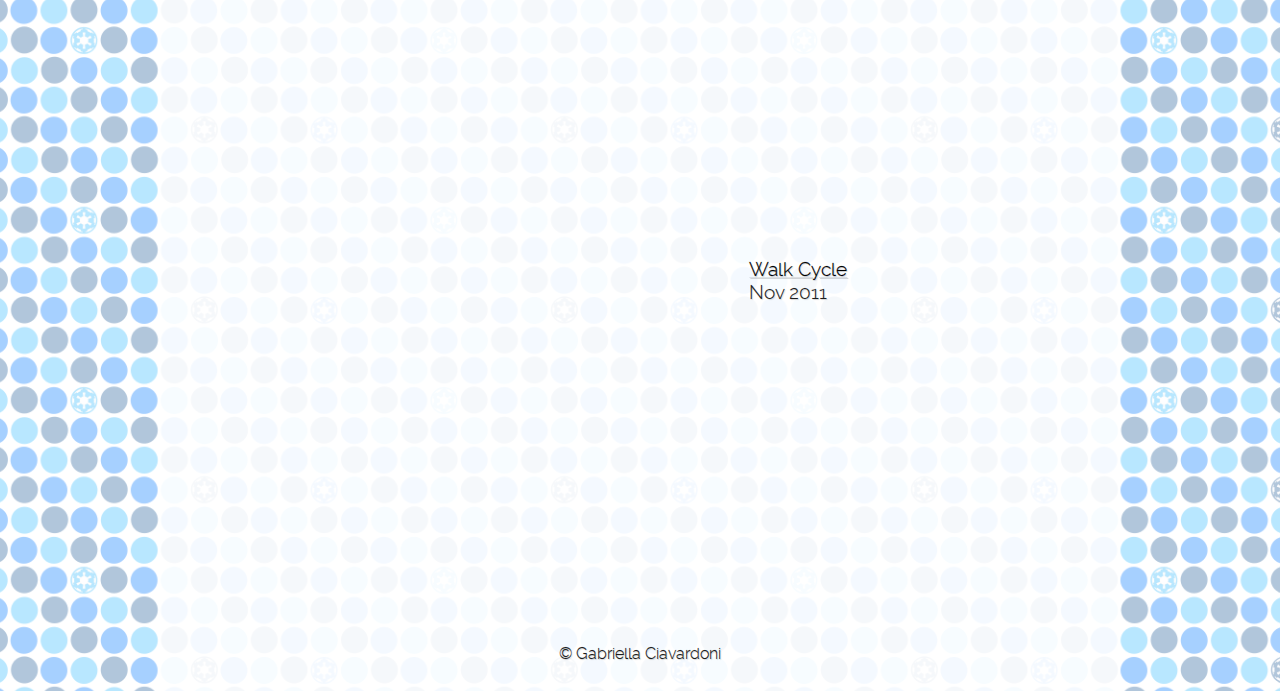
==== commit 47bbb006: "vid add" ====
--- a/animation.html
+++ b/animation.html
@@ -11,20 +11,25 @@
 
 <div id = "mainContainer">
 
-    <div id = "header"><a class="head" href = "index.html">Gabriella Ciavardoni<div style="font-size: 0.75em; display: inline-block; padding-left: 28%; text-align: right;">programmer/3d artist</div></a></div>
-
+    <div id = "header"><a class="head" href = "index.html">Gabriella Ciavardoni<div id="title">programmer/3d artist</div></a></div>
 
     <div id = "nav">
-            <a class="nav" href="graphics.html"><div id = "pageLink", style = "display: inline-block;">graphics</div></a>
-            <a class="nav" href="animation.html"><div id = "pageLink" style = "display: inline-block;">animation</div></a>
-            <a class="nav" href="code.html"><div id = "pageLink", style = "display: inline-block;">code</div></a>
-            <a class="nav" href="art.html"><div id = "pageLink" style = "display: inline-block;">art</div></a>
-            <a class="nav" href="index.html"><div id = "lastLink" style = "display: inline-block;">contact</div></a>
+            <a class="nav" href="graphics.html"><div id = "pageLink">graphics</div></a>
+            <a class="nav" href="animation.html"><div id = "pageLink">animation</div></a>
+            <a class="nav" href="code.html"><div id = "pageLink">code</div></a>
+            <a class="nav" href="art.html"><div id = "pageLink">art</div></a>
+            <a class="nav" href="index.html"><div id = "pageLink">contact</div></a>
     </div>
 
     <div id = "content">
     	<div id = "pageContent">
         
+            <div id = "videoBin">
+            <iframe src="http://player.vimeo.com/video/81960829" frameborder="0" style="overflow:hidden;overflow-x:hidden;overflow-y:hidden;height:100%;width:100%;position:absolute;top:0px;left:0px;right:0px;bottom:0px;" webkitallowfullscreen mozallowfullscreen allowfullscreen></iframe></div>
+            <div id = "descr"><a class="gen" href="http://vimeo.com/81960829" target="_blank">Final Project, Advanced 3d</a><br>May 2013</div>
+
+            <br>
+
         	<div id = "videoBin">
             <iframe src="http://player.vimeo.com/video/82433640" frameborder="0" style="overflow:hidden;overflow-x:hidden;overflow-y:hidden;height:100%;width:100%;position:absolute;top:0px;left:0px;right:0px;bottom:0px;" webkitAllowFullScreen mozallowfullscreen allowFullScreen></iframe></div>
             <div id ="descr"><a class="gen" href="https://vimeo.com/82433640" target="_blank">Zombie Walk, Animation II</a><br>Oct 2012</div>
@@ -36,12 +41,12 @@
             <div id = "descr"><a class="gen" href="https://vimeo.com/82433641" target="_blank">Alarm Clock, Animation II</a><br>Nov 2012</div>
 
     		<br>
-            
+
             <div id = "videoBin">
-            <iframe src="http://player.vimeo.com/video/81960829" frameborder="0" style="overflow:hidden;overflow-x:hidden;overflow-y:hidden;height:100%;width:100%;position:absolute;top:0px;left:0px;right:0px;bottom:0px;" webkitallowfullscreen mozallowfullscreen allowfullscreen></iframe></div>
-            <div id = "descr"><a class="gen" href="http://vimeo.com/81960829" target="_blank">Final Project, Advanced 3d</a><br>May 2013</div>
+            <iframe src="https://player.vimeo.com/video/84239598" frameborder="0" style="overflow:hidden;overflow-x:hidden;overflow-y:hidden;height:100%;width:100%;position:absolute;top:0px;left:0px;right:0px;bottom:0px;" webkitallowfullscreen mozallowfullscreen allowfullscreen></iframe></div>
+            <div id = "descr"><a class="gen" href="https://vimeo.com/84239598" target="_blank">Penny Particle Simulation</a><br>Property of <a class="gen" href='http://www.mtechstudios.com'>MTECH Studios</a><br>July 2012</div>
 
-    		<br>
+            <br>
         
         	<div id = "videoBin">
         	<iframe src="http://player.vimeo.com/video/34568911" frameborder="0" style="overflow:hidden;overflow-x:hidden;overflow-y:hidden;height:100%;width:100%;position:absolute;top:0px;left:0px;right:0px;bottom:0px;" webkitAllowFullScreen mozallowfullscreen allowFullScreen></iframe></div>
--- a/stylesheet.css
+++ b/stylesheet.css
@@ -4,9 +4,8 @@
 /* Setup */
 body {
 	background-image: url(images/background.png);
-	background-size: 25%;
-	
-	font-size: 100%;
+	background-size: 360px;
+	background-position: center;
 	margin: 0 auto;
 	position: relative;
 }
@@ -14,15 +13,15 @@
 /* Main Bin */
 #mainContainer {
 	height: auto;
-	/* width: 70%; */
-	margin-left: 16.75%;
-	margin-right: 16.75%;
-		
+	width: 100%;
+	max-width: 960px;
+
+	margin-right: auto;
+	margin-left: auto;
+
 	background-color: rgba(255, 255, 255, 0.85);
 	font-size: 1.0em;
-	/*font-size: 2.5em;*/
 	font-family: "ralewaylight", sans-serif;
-	/*color: #303030;*/
 	color: #202020;
 }
 
@@ -30,52 +29,102 @@
 	background-color: rgba(255, 255, 255, 0.20);
 }
 
-#header {	
-	/* starting at top, clockwise */
-	padding: 1.5% 3.9% 1.5% 4.75%;
-	
-	background-color: rgba(0, 0, 0, 0.55);
-	font-family: "muliregular", sans-serif;
-	font-size: 2.25em;
-}
-
 /* Navigation Bar */
 #nav {
-	padding: 1.10% 3.9% 1.6% 4.0%;
+	display: table;
+	width: 100%;
+	
+	padding-top: 1.10%;
+	padding-bottom: 1.6%;
+	margin: auto;
+
 	background-color: rgba(0, 0, 0, 0.35);
-	
+	text-align: left;
 	font-family: 'ralewayextralight', sans-serif;
 	font-size: 1.75em;
-	/*font-weight: 200;*/
 	color: #FFF;
 }
 
-#pageLink {
-	padding-right: 2.9em;
-	padding-left: 0.75em;
-	text-align: center;
-}
-
-#lastLink {
-	text-align: center;
-	padding-right:0;
-}
-/* End Navigation Bar */
+/* Whole screen */
+@media screen and (min-width: 960px) {
+
+	#header {	
+		/* starting at top, clockwise */
+		padding: 1.5% 3.9% 1.5% 4.75%;
+		
+		background-color: rgba(0, 0, 0, 0.55);
+		font-family: "muliregular", sans-serif;
+		font-size: 2.25em;
+	}
+
+	#title {
+		font-size: 0.75em; 
+		display: inline-block; 
+		padding-left: 28%; 
+		text-align: right;
+	}
+
+	#pageLink {
+		float: none;
+		width: auto;
+		max-width: 17.5%;
+		padding-right: 3.5%;
+		padding-left: 6.5%;
+		margin-right: auto;
+		display: inline-block;
+		text-align: left;
+	}
+}
+
+/* Less than max contianer width screen */
+@media screen and (max-width: 960px){
+
+	#header {
+		padding: 1.5% 0% 1.5% 2.5%;
+		background-color: rgba(0, 0, 0, 0.55);
+		font-family: "muliregular", sans-serif;
+		font-size: 2.25em;
+	}
+
+	#title {
+		display: block;
+		width: auto;
+		font-size: 0.75em;
+		margin-top: 1.25%;
+		margin-left: 3.5%;
+		padding: 0% 3.5% 0% 0;
+		text-align: right;
+		float: right;
+	}
+
+	#pageLink {
+		display: table-cell;
+		width: 20%;
+
+		margin-left: auto;
+		margin-right: auto;
+		float: left;
+
+		white-space: nowrap;
+		text-align: center;		
+	}
+
+}
+/* End Navigation Bar 
 
 
 /* General Content */
 #pageContent {
 	padding: 3.5% 6.5% 0% 6.5%;
 	font-size: 1.15em;
-/*	font-weight:400;*/
-	text-align: justify;
+	font-weight:400;
+	text-align: left;
 }
 
 #general {
 	padding: 1% 6.5% 0% 9%;
 	font-size: 1.10em;
 	text-align: justify;
-	/*font-weight: 50%*/
 }
 
 /* Video Content */
@@ -90,11 +139,9 @@
 }
 
 #descr {
-	/*font-size: 1.0em;*/
 	vertical-align: top;
 	width: 35%;
 	padding-left: 7.5%;
-/*	padding: 25px 0px 25px 200px;*/
 	display: inline-block;
 	font-size: 1.05em;
 }
@@ -109,7 +156,6 @@
 
 #footer {
 	height: auto;
-/*	padding: 100px 75px 30px 75px; */
 	padding: 5% 7.5% 3% 7.5%;
 	text-align: center;
 }
@@ -119,7 +165,8 @@
 
 /* header link */
 a.head:link {color: #b8e7ff; text-decoration: none;}
-a.head:visited {color: #b8e7ff;}
+a.head:visited {color: #b8e7ff; text-decoration: none;}
+a.head:hover {color: #b8e7ff;}
 
 /* navigation links */
 a.nav:link {color: #FFF; text-decoration: none;} /* unvisited link */
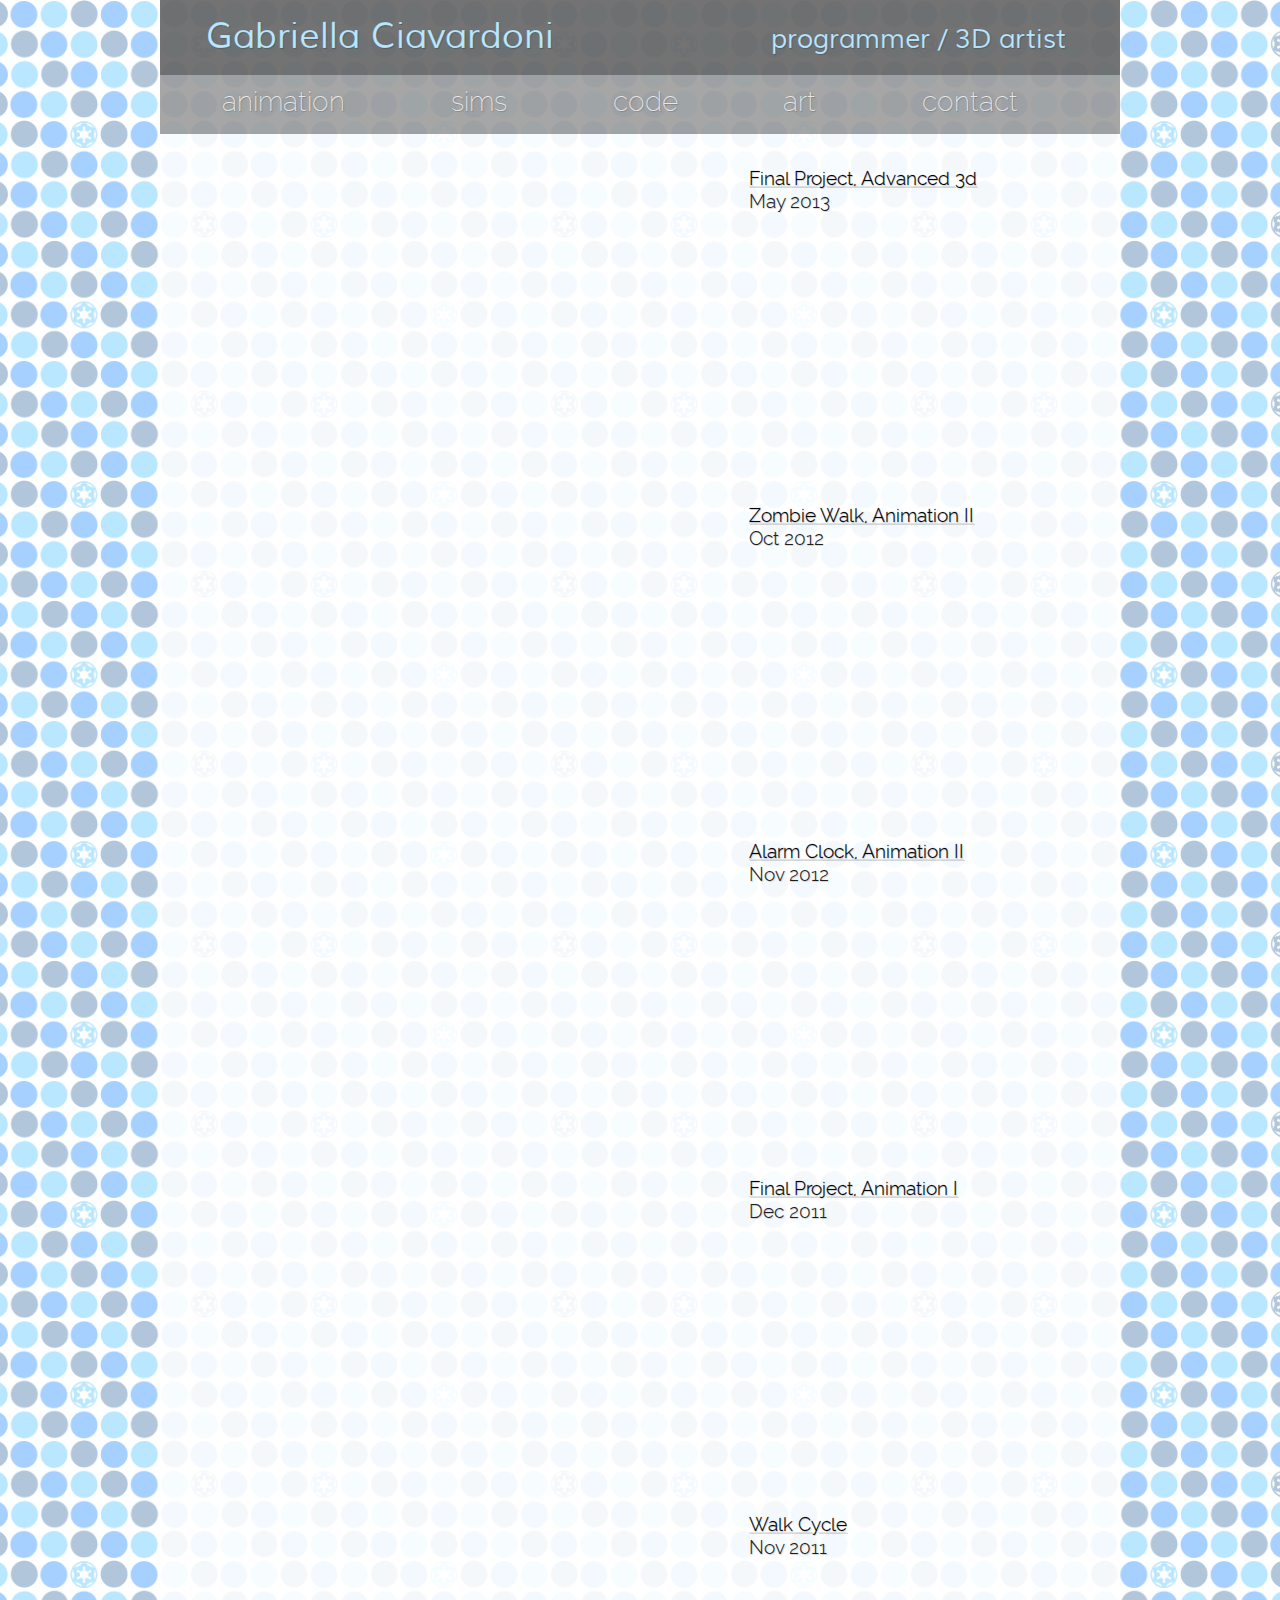
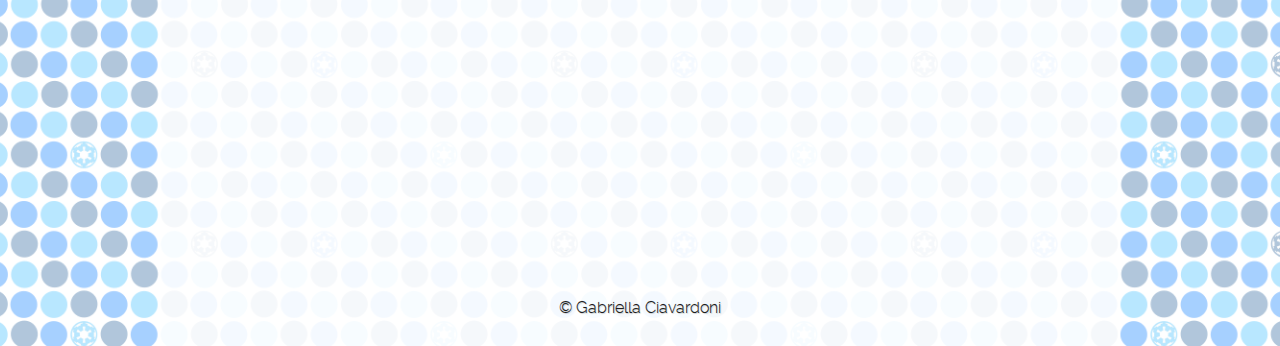
==== commit 25321da4: "Updates to content. Absorbed graphics page into code, new sims page. Font changes in progress." ====
--- a/animation.html
+++ b/animation.html
@@ -11,13 +11,13 @@
 
 <div id = "mainContainer">
 
-    <div id = "header"><a class="head" href = "index.html">Gabriella Ciavardoni<div id="title">programmer/3d artist</div></a></div>
+    <div id = "header"><a class="head" href = "index.html">Gabriella Ciavardoni<div id="title">programmer / 3D artist</div></a></div>
 
     <div id = "nav">
-            <a class="nav" href="graphics.html"><div id = "pageLink">graphics</div></a>
             <a class="nav" href="animation.html"><div id = "pageLink">animation</div></a>
+            <a class="nav" href="sims.html"><div id = "pageLink">sims</div></a>            
             <a class="nav" href="code.html"><div id = "pageLink">code</div></a>
-            <a class="nav" href="art.html"><div id = "pageLink">art</div></a>
+            <a class="nav" href="art.html" style="width:4%;"><div id = "pageLink">art</div></a>
             <a class="nav" href="index.html"><div id = "pageLink">contact</div></a>
     </div>
 
@@ -41,12 +41,6 @@
             <div id = "descr"><a class="gen" href="https://vimeo.com/82433641" target="_blank">Alarm Clock, Animation II</a><br>Nov 2012</div>
 
     		<br>
-
-            <div id = "videoBin">
-            <iframe src="https://player.vimeo.com/video/84239598" frameborder="0" style="overflow:hidden;overflow-x:hidden;overflow-y:hidden;height:100%;width:100%;position:absolute;top:0px;left:0px;right:0px;bottom:0px;" webkitallowfullscreen mozallowfullscreen allowfullscreen></iframe></div>
-            <div id = "descr"><a class="gen" href="https://vimeo.com/84239598" target="_blank">Penny Particle Simulation</a><br>Property of <a class="gen" href='http://www.mtechstudios.com'>MTECH Studios</a><br>July 2012</div>
-
-            <br>
         
         	<div id = "videoBin">
         	<iframe src="http://player.vimeo.com/video/34568911" frameborder="0" style="overflow:hidden;overflow-x:hidden;overflow-y:hidden;height:100%;width:100%;position:absolute;top:0px;left:0px;right:0px;bottom:0px;" webkitAllowFullScreen mozallowfullscreen allowFullScreen></iframe></div>
--- a/stylesheet.css
+++ b/stylesheet.css
@@ -5,7 +5,7 @@
 body {
 	background-image: url(images/background.png);
 	background-size: 360px;
-	background-position: center;
+	background-position: top center;
 	margin: 0 auto;
 	position: relative;
 }
@@ -50,7 +50,7 @@
 
 	#header {	
 		/* starting at top, clockwise */
-		padding: 1.5% 3.9% 1.5% 4.75%;
+		padding: 1.5% 4.5% 1.5% 4.75%;
 		
 		background-color: rgba(0, 0, 0, 0.55);
 		font-family: "muliregular", sans-serif;
@@ -60,7 +60,7 @@
 	#title {
 		font-size: 0.75em; 
 		display: inline-block; 
-		padding-left: 28%; 
+		padding-left: 25%; 
 		text-align: right;
 	}
 
@@ -68,7 +68,7 @@
 		float: none;
 		width: auto;
 		max-width: 17.5%;
-		padding-right: 3.5%;
+		padding-right: 4.5%;
 		padding-left: 6.5%;
 		margin-right: auto;
 		display: inline-block;
@@ -115,16 +115,27 @@
 
 /* General Content */
 #pageContent {
-	padding: 3.5% 6.5% 0% 6.5%;
+	padding: 3.5% 6.7% 0% 6.7%;
 	font-size: 1.15em;
 	font-weight:400;
 	text-align: left;
+}
+
+#italics {
+	font-style: italic;
 }
 
 #general {
 	padding: 1% 6.5% 0% 9%;
 	font-size: 1.10em;
 	text-align: justify;
+}
+
+#general2 {
+	padding: 1% 8% 0% 9%;
+	font-size: 1.05em;
+	text-align: justify;
+	font-family: "muliregular", sans-serif;
 }
 
 /* Video Content */
